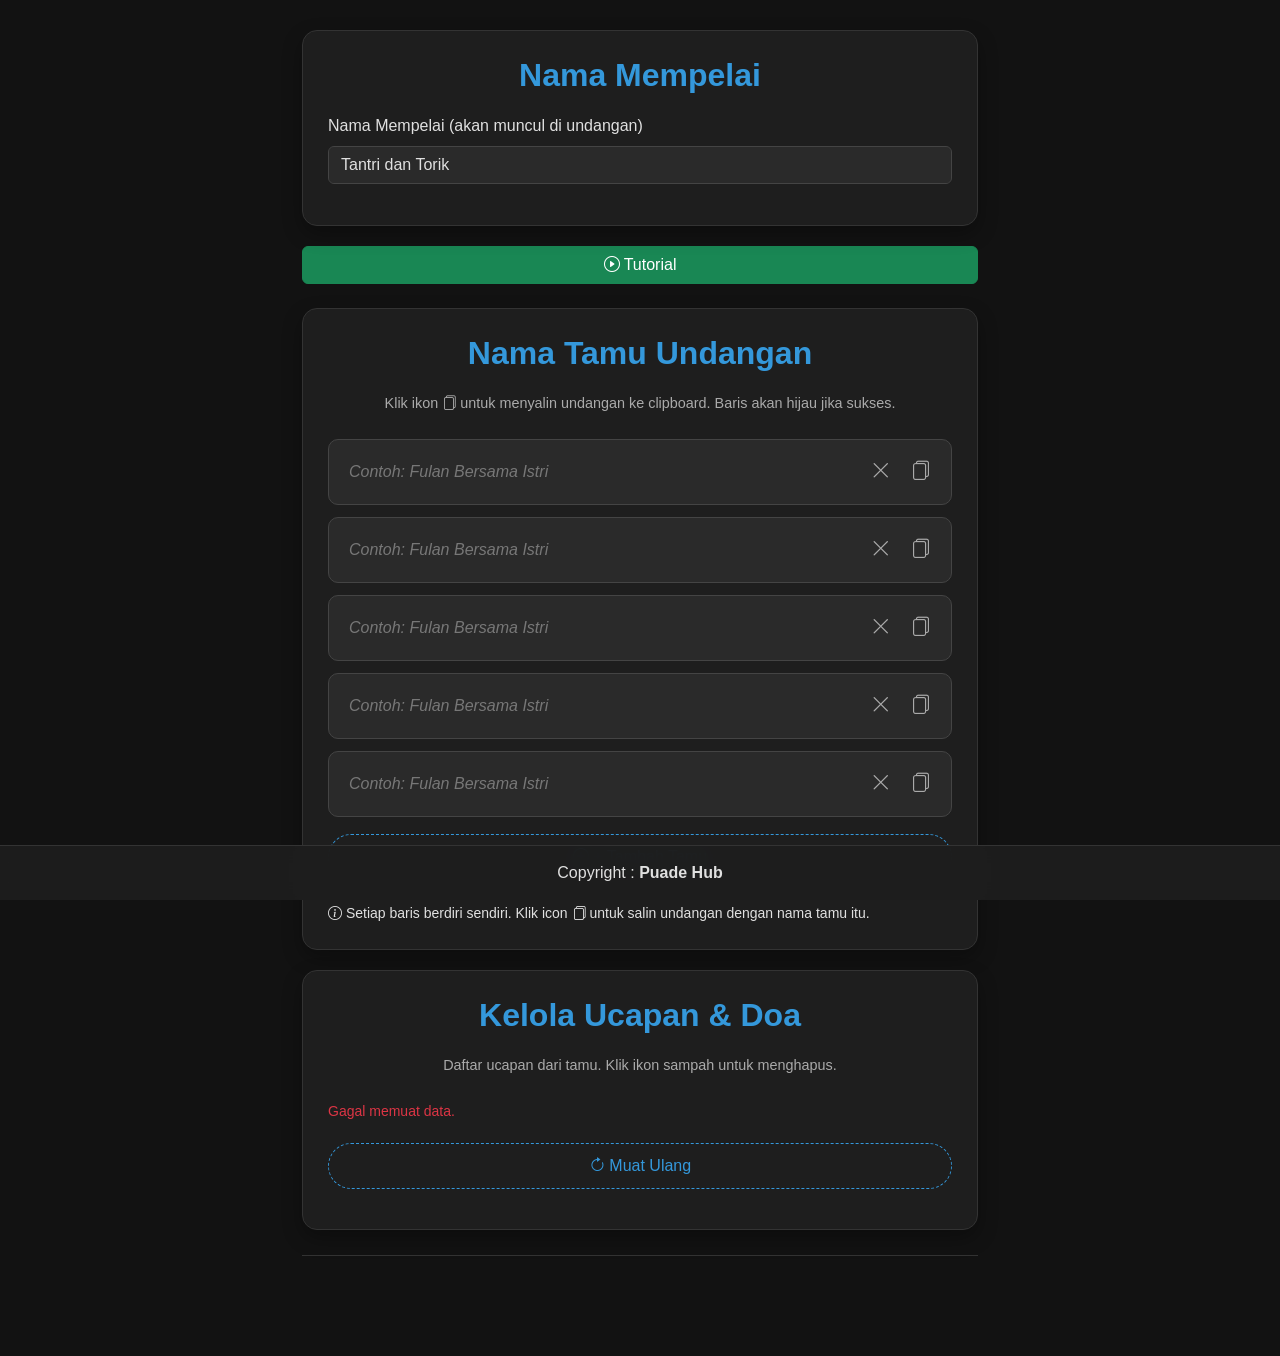
==== formtamu.html @ a3a734b7 "Add files via upload" ====
<!DOCTYPE html>
<html lang="id">
<head>
    <meta charset="UTF-8">
    <meta name="viewport" content="width=device-width, initial-scale=1.0">
    <title>Form Undangan Multi Tamu + Copy</title>
    <!-- Bootstrap 5 CSS -->
    <link href="https://cdn.jsdelivr.net/npm/bootstrap@5.3.0-alpha1/dist/css/bootstrap.min.css" rel="stylesheet">
    <!-- Bootstrap Icons -->
    <link href="https://cdn.jsdelivr.net/npm/bootstrap-icons/font/bootstrap-icons.css" rel="stylesheet">
    <style>
        :root {
            --dark-bg: #121212;
            --card-bg: #1e1e1e;
            --card-border: #333;
            --primary-color: #3498db;
            --secondary-color: #2ecc71;
            --text-color: #e0e0e0;
            --text-muted: #aaa;
            --input-bg: #2a2a2a;
            --input-border: #444;
            --success-bg: #1e4a2a; /* latar hijau gelap untuk feedback */
        }
        
        body {
            margin-top: 30px;
            margin-bottom: 100px;
            background-color: var(--dark-bg);
            color: var(--text-color);
            font-family: 'Segoe UI', Tahoma, Geneva, Verdana, sans-serif;
        }
        
        .container {
            max-width: 700px;
        }
        
        .card {
            background-color: var(--card-bg);
            border: 1px solid var(--card-border);
            border-radius: 15px;
            box-shadow: 0 8px 20px rgba(0, 0, 0, 0.3);
            padding: 25px;
            margin-bottom: 20px;
        }
        
        .card-title {
            color: var(--primary-color);
            font-weight: 600;
            margin-bottom: 20px;
            text-align: center;
        }
        
        .subtitle {
            color: var(--text-muted);
            text-align: center;
            font-size: 0.9rem;
            margin-bottom: 25px;
        }
        
        /* Input group styling */
        .guest-row {
            background-color: var(--input-bg);
            border-radius: 10px;
            padding: 12px 15px;
            margin-bottom: 12px;
            border: 1px solid var(--input-border);
            transition: background-color 0.3s ease, border-color 0.3s ease;
            display: flex;
            align-items: center;
            gap: 8px;
        }
        
        .guest-row.success {
            background-color: var(--success-bg);
            border-color: var(--secondary-color);
        }
        
        .guest-input {
            flex: 1;
            background-color: transparent;
            border: none;
            color: var(--text-color);
            padding: 8px 5px;
            outline: none;
            font-size: 1rem;
        }
        
        .guest-input::placeholder {
            color: #777;
            font-style: italic;
        }
        
        .action-btn {
            background: transparent;
            border: none;
            color: var(--text-muted);
            font-size: 1.2rem;
            width: 32px;
            height: 32px;
            display: inline-flex;
            align-items: center;
            justify-content: center;
            border-radius: 6px;
            transition: all 0.2s;
            cursor: pointer;
        }
        
        .action-btn:hover {
            background-color: rgba(255,255,255,0.1);
            color: white;
        }
        
        .action-btn.clear:hover {
            color: #e74c3c;
        }
        
        .action-btn.copy:hover {
            color: var(--secondary-color);
        }
        
        .btn-add {
            background-color: transparent;
            border: 1px dashed var(--primary-color);
            color: var(--primary-color);
            padding: 10px;
            border-radius: 50px;
            width: 100%;
            font-weight: 500;
            margin-top: 5px;
            margin-bottom: 15px;
            transition: 0.2s;
        }
        
        .btn-add:hover {
            background-color: rgba(52,152,219,0.1);
            border-style: solid;
        }
        
        .form-label {
            color: var(--text-color);
            font-weight: 500;
        }
        
        #inputPriaWanita {
            background-color: var(--input-bg);
            border: 1px solid var(--input-border);
            color: var(--text-color);
        }
        
        .footer {
            position: fixed;
            bottom: 0;
            left: 0;
            width: 100%;
            background-color: rgba(30, 30, 30, 0.95);
            border-top: 1px solid var(--card-border);
            padding: 15px 0;
            z-index: 1000;
            backdrop-filter: blur(10px);
        }
        
        .footer-content {
            display: flex;
            align-items: center;
            justify-content: center;
            gap: 15px;
        }
        
        /* popup tutorial (copy style dari sebelumnya) */
        .popup-form {
            display: none;
            position: fixed;
            top: 0;
            left: 0;
            right: 0;
            bottom: 0;
            background-color: rgba(0, 0, 0, 0.8);
            z-index: 9999;
        }
        
        .popup-content {
            position: absolute;
            top: 50%;
            left: 50%;
            transform: translate(-50%, -50%);
            background-color: var(--card-bg);
            padding: 25px;
            border-radius: 15px;
            width: 90%;
            max-width: 500px;
            border: 1px solid var(--card-border);
            box-shadow: 0 10px 30px rgba(0, 0, 0, 0.5);
        }
        
        .popup-content h5 {
            color: var(--primary-color);
            margin-bottom: 20px;
            text-align: center;
        }
        
        .video-container {
            position: relative;
            padding-bottom: 56.25%;
            height: 0;
            overflow: hidden;
            border-radius: 10px;
            margin-bottom: 20px;
        }
        
        .video-container iframe {
            position: absolute;
            top: 0;
            left: 0;
            width: 100%;
            height: 100%;
            border: none;
        }
        
        .divider {
            border-top: 1px solid var(--card-border);
            margin: 25px 0;
        }
        
        /* Hilangkan output area karena tidak perlu ditampilkan */
        #outputArea {
            display: none;
        }

        .ucapan-admin-row {
            background-color: var(--input-bg);
            border-radius: 10px;
            padding: 10px 14px;
            margin-bottom: 10px;
            border: 1px solid var(--input-border);
            display: flex;
            align-items: flex-start;
            justify-content: space-between;
            gap: 10px;
        }
        .ucapan-admin-row .info { flex: 1; }
        .ucapan-admin-row .info b { color: var(--secondary-color); }
        .ucapan-admin-row .info small { color: var(--text-muted); display: block; margin-bottom: 4px; }
        .ucapan-admin-row .info p { margin: 4px 0 0; color: var(--text-color); font-size: 0.9rem; }
    </style>
</head>
<body>
 
<div class="container">
    <!-- Nama Mempelai -->
    <div class="card">
        <h2 class="card-title">Nama Mempelai</h2>
        <div class="mb-3">
            <label for="inputPriaWanita" class="form-label">Nama Mempelai (akan muncul di undangan)</label>
            <input type="text" class="form-control" id="inputPriaWanita" value="Tantri dan Torik" disabled>
        </div>
    </div>

        <!-- Tombol tutorial (tetap ada) -->
        <div class="d-flex gap-2 mb-4">
            <button id="tutorialButton" class="btn btn-success w-100">
                <i class="bi bi-play-circle"></i> Tutorial
            </button>
        </div>
    
    <!-- Area Input Tamu Undangan dengan Multi Baris -->
    <div class="card">
        <h2 class="card-title">Nama Tamu Undangan</h2>
        <p class="subtitle">Klik ikon <i class="bi bi-files"></i> untuk menyalin undangan ke clipboard. Baris akan hijau jika sukses.</p>
        
        <!-- Container untuk semua baris input tamu -->
        <div id="guestsContainer"></div>
        
        <!-- Tombol tambah tamu -->
        <button id="addGuestBtn" class="btn-add">
            <i class="bi bi-plus-circle"></i> + Tambah Tamu
        </button>
        
        <!-- Catatan: Tidak ada tombol "Buat Undangan" global karena setiap baris punya tombol copy masing-masing -->
        <div class="text-muted small mt-2" >
            <a style="color: #e0e0e0;"><i class="bi bi-info-circle"></i> Setiap baris berdiri sendiri. Klik icon <i class="bi bi-files"></i> untuk salin undangan dengan nama tamu itu.</a>
        </div>
    </div>

    <div class="card">
        <h2 class="card-title">Kelola Ucapan &amp; Doa</h2>
        <p class="subtitle">Daftar ucapan dari tamu. Klik ikon sampah untuk menghapus.</p>
        <div id="ucapanAdminList"></div>
        <button id="refreshUcapanBtn" class="btn-add">
            <i class="bi bi-arrow-clockwise"></i> Muat Ulang
        </button>
    </div>
    
    <div class="divider"></div>
    

</div>

<!-- Popup Tutorial -->
<div id="popupTutorial" class="popup-form">
    <div class="popup-content">
        <h5>Cara Menggunakan Form Undangan</h5>
        <div class="video-container">
            <iframe src="https://www.youtube.com/embed/1BvXNlsPwFc" 
                    title="Tutorial" 
                    frameborder="0" 
                    allow="accelerometer; autoplay; clipboard-write; encrypted-media; gyroscope; picture-in-picture" 
                    allowfullscreen>
            </iframe>
        </div>
        <p class="text-center" style="color: var(--text-muted); font-size: 0.9rem;">
            Tonton video di atas untuk panduan lengkap.
        </p>
        <button id="closeTutorial" class="btn btn-secondary w-100">Tutup</button>
    </div>
</div>

<!-- Footer -->
<div class="footer">
    <div class="container">
        <div class="footer-content">
            <span>Copyright : <b>Puade Hub</b></span>
        </div>
    </div>
</div>

<script>
    (function() {
        // Elemen-elemen utama
        const guestsContainer = document.getElementById('guestsContainer');
        const addGuestBtn = document.getElementById('addGuestBtn');
        const namaMempelaiInput = document.getElementById('inputPriaWanita');
        
        // State: jumlah baris awal = 5
        let guestCount = 0;
        
        // Fungsi untuk membuat format nama (kapital tiap kata dan gabung dengan '+')
        function formatNamaForURL(nama) {
            if (!nama.trim()) return '';
            return nama
                .trim()
                .split(/\s+/)  // pisah berdasarkan spasi
                .map(kata => kata.charAt(0).toUpperCase() + kata.slice(1).toLowerCase())
                .join('+');
        }
        
        // Fungsi untuk menghasilkan teks undangan berdasarkan nama tamu dan nama mempelai
        function generateUndanganText(namaTamu, namaMempelai) {
            const formattedNama = formatNamaForURL(namaTamu) || 'Tamu+Undangan'; // fallback jika kosong
            
            return `Bismillahirrahmanirrahim

Dengan memohon rahmat dan ridho Allah Subhanahu Wa Ta'ala,  
kami bermaksud mengundang Bapak/Ibu/Saudara/i  
untuk menghadiri **Resepsi Pernikahan**.

Berikut link undangan kami, untuk info lengkap acara dapat dikunjungi di:

https://puade.github.io/tantri-torik/?kepada=${formattedNama}

Merupakan suatu kehormatan dan kebahagiaan bagi kami  
apabila Bapak/Ibu/Saudara/i berkenan hadir  
serta memberikan Doa dan Restunya kepada kami.

Atas kehadiran dan doanya kami ucapkan terima kasih.

Wassalamualaikum Warahmatullahi Wabarakatuh

Hormat kami,
${namaMempelai}`;
        }
        
        // Fungsi untuk menyalin teks ke clipboard
        function copyTextToClipboard(text, rowElement) {
            if (!text) return false;
            
            // Buat textarea sementara
            const textArea = document.createElement('textarea');
            textArea.value = text;
            document.body.appendChild(textArea);
            textArea.select();
            
            try {
                const successful = document.execCommand('copy');
                if (successful) {
                    // Feedback: tambah class success ke row, lalu hilangkan setelah 1.5 detik?
                    rowElement.classList.add('success');
                    // Hapus class setelah 1 detik agar user lihat hijau, lalu kembali normal
                    setTimeout(() => {
                        rowElement.classList.remove('success');
                    }, 1000);
                }
                document.body.removeChild(textArea);
                return successful;
            } catch (err) {
                document.body.removeChild(textArea);
                return false;
            }
        }
        
        // Fungsi untuk membuat satu baris input tamu (dengan tombol X dan Copy)
        function createGuestRow(initialValue = '') {
            const rowId = 'guest_' + Date.now() + '_' + Math.random().toString(36).substr(2, 8);
            
            // Elemen utama row
            const rowDiv = document.createElement('div');
            rowDiv.className = 'guest-row';
            rowDiv.dataset.rowId = rowId;
            
            // Input field
            const inputField = document.createElement('input');
            inputField.type = 'text';
            inputField.className = 'guest-input';
            inputField.placeholder = 'Contoh: Fulan Bersama Istri';
            inputField.value = initialValue;
            
            // Tombol Clear (X)
            const clearBtn = document.createElement('button');
            clearBtn.className = 'action-btn clear';
            clearBtn.innerHTML = '<i class="bi bi-x-lg"></i>';
            clearBtn.title = 'Hapus input';
            clearBtn.addEventListener('click', function(e) {
                e.stopPropagation();
                inputField.value = '';
                inputField.focus();
                // Hapus juga class success jika ada
                rowDiv.classList.remove('success');
            });
            
            // Tombol Copy (📄) - menggunakan ikon bi-files
            const copyBtn = document.createElement('button');
            copyBtn.className = 'action-btn copy';
            copyBtn.innerHTML = '<i class="bi bi-files"></i>';
            copyBtn.title = 'Salin undangan untuk nama ini';
            
            copyBtn.addEventListener('click', function(e) {
                e.stopPropagation();
                const namaTamu = inputField.value.trim();
                const namaMempelai = namaMempelaiInput.value.trim() || 'Anisa dan Arul'; // fallback
                
                if (!namaTamu) {
                    alert('Silakan isi nama tamu terlebih dahulu.');
                    inputField.focus();
                    return;
                }
                
                const undanganText = generateUndanganText(namaTamu, namaMempelai);
                const success = copyTextToClipboard(undanganText, rowDiv);
                
                if (success) {
                    // Feedback tambahan: sudah diatur di copyTextToClipboard lewat class
                    // Tapi kita bisa menampilkan notifikasi kecil jika mau
                } else {
                    alert('Gagal menyalin teks. Coba lagi.');
                }
            });
            
            // Susun elemen
            rowDiv.appendChild(inputField);
            rowDiv.appendChild(clearBtn);
            rowDiv.appendChild(copyBtn);
            
            return rowDiv;
        }
        
        // Fungsi untuk menambahkan baris baru ke container
        function addNewGuestRow(initialValue = '') {
            const newRow = createGuestRow(initialValue);
            guestsContainer.appendChild(newRow);
            guestCount++;
        }
        
        // Inisialisasi: buat 5 baris kosong
        for (let i = 0; i < 5; i++) {
            addNewGuestRow('');
        }
        
        // Event listener untuk tombol "+ Tambah Tamu"
        addGuestBtn.addEventListener('click', function() {
            addNewGuestRow('');
        });
        
        // ===== TUTORIAL POPUP (sama seperti asli) =====
        const popup = document.getElementById('popupTutorial');
        const tutorialBtn = document.getElementById('tutorialButton');
        const closeBtn = document.getElementById('closeTutorial');
        
        tutorialBtn.addEventListener('click', function() {
            popup.style.display = 'block';
        });
        
        closeBtn.addEventListener('click', function() {
            popup.style.display = 'none';
        });
        
        popup.addEventListener('click', function(e) {
            if (e.target === popup) {
                popup.style.display = 'none';
            }
        });
        
        // Opsional: mengisi inputPriaWanita sudah di-set via value, tidak perlu window.onload
        // Tapi jika ingin dipastikan, bisa juga:
        window.addEventListener('load', function() {
            // sudah ada value "Anisa dan Arul" di html
        });

        (function () {
            const UCAPAN_URL = 'https://script.google.com/macros/s/AKfycbzS9JmzUXuXV_N9F-MU9IofdO5KS6hT2NkWVP3U1O3Wev7DwB_1rsdGwmQNXZUyY43t/exec';
            const listEl = document.getElementById('ucapanAdminList');
            const refreshBtn = document.getElementById('refreshUcapanBtn');

            function loadUcapan() {
                listEl.innerHTML = '<p class="text-muted small">Memuat...</p>';
                fetch(UCAPAN_URL)
                    .then(res => res.json())
                    .then(data => {
                        data.sort((a, b) => new Date(b.waktu) - new Date(a.waktu));
                        renderUcapan(data);
                    })
                    .catch(() => {
                        listEl.innerHTML = '<p class="text-danger small">Gagal memuat data.</p>';
                    });
            }

            function renderUcapan(data) {
                if (!data.length) {
                    listEl.innerHTML = '<p class="text-muted small">Belum ada ucapan.</p>';
                    return;
                }
                listEl.innerHTML = '';
                data.forEach(item => {
                    const row = document.createElement('div');
                    row.className = 'ucapan-admin-row';

                    const waktu = new Date(item.waktu);
                    row.innerHTML = `
                        <div class="info">
                            <small>${waktu.toLocaleDateString()} ${waktu.toLocaleTimeString()}</small>
                            <b>${item.nama}</b> (${item.kehadiran})
                            <p>${item.pesan}</p>
                        </div>
                    `;

                    const delBtn = document.createElement('button');
                    delBtn.className = 'action-btn clear';
                    delBtn.innerHTML = '<i class="bi bi-trash"></i>';
                    delBtn.title = 'Hapus ucapan ini';
                    delBtn.disabled = !item.id;

                    delBtn.addEventListener('click', function () {
                        if (!item.id) {
                            alert('Ucapan ini tidak punya ID (data lama), tidak bisa dihapus otomatis.');
                            return;
                        }
                        if (!confirm('Hapus ucapan dari ' + item.nama + '?')) return;

                        fetch(UCAPAN_URL, {
                            method: 'POST',
                            headers: { 'Content-Type': 'application/x-www-form-urlencoded' },
                            body: new URLSearchParams({ action: 'delete', id: item.id })
                        })
                            .then(res => res.json())
                            .then(() => loadUcapan())
                            .catch(() => alert('Gagal menghapus ucapan.'));
                    });

                    row.appendChild(delBtn);
                    listEl.appendChild(row);
                });
            }

            refreshBtn.addEventListener('click', loadUcapan);
            loadUcapan();
        })();
        
    })();
</script>

<!-- Bootstrap JS (optional, untuk beberapa komponen) -->
<script src="https://cdn.jsdelivr.net/npm/bootstrap@5.3.0-alpha1/dist/js/bootstrap.bundle.min.js"></script>

</body>
</html>
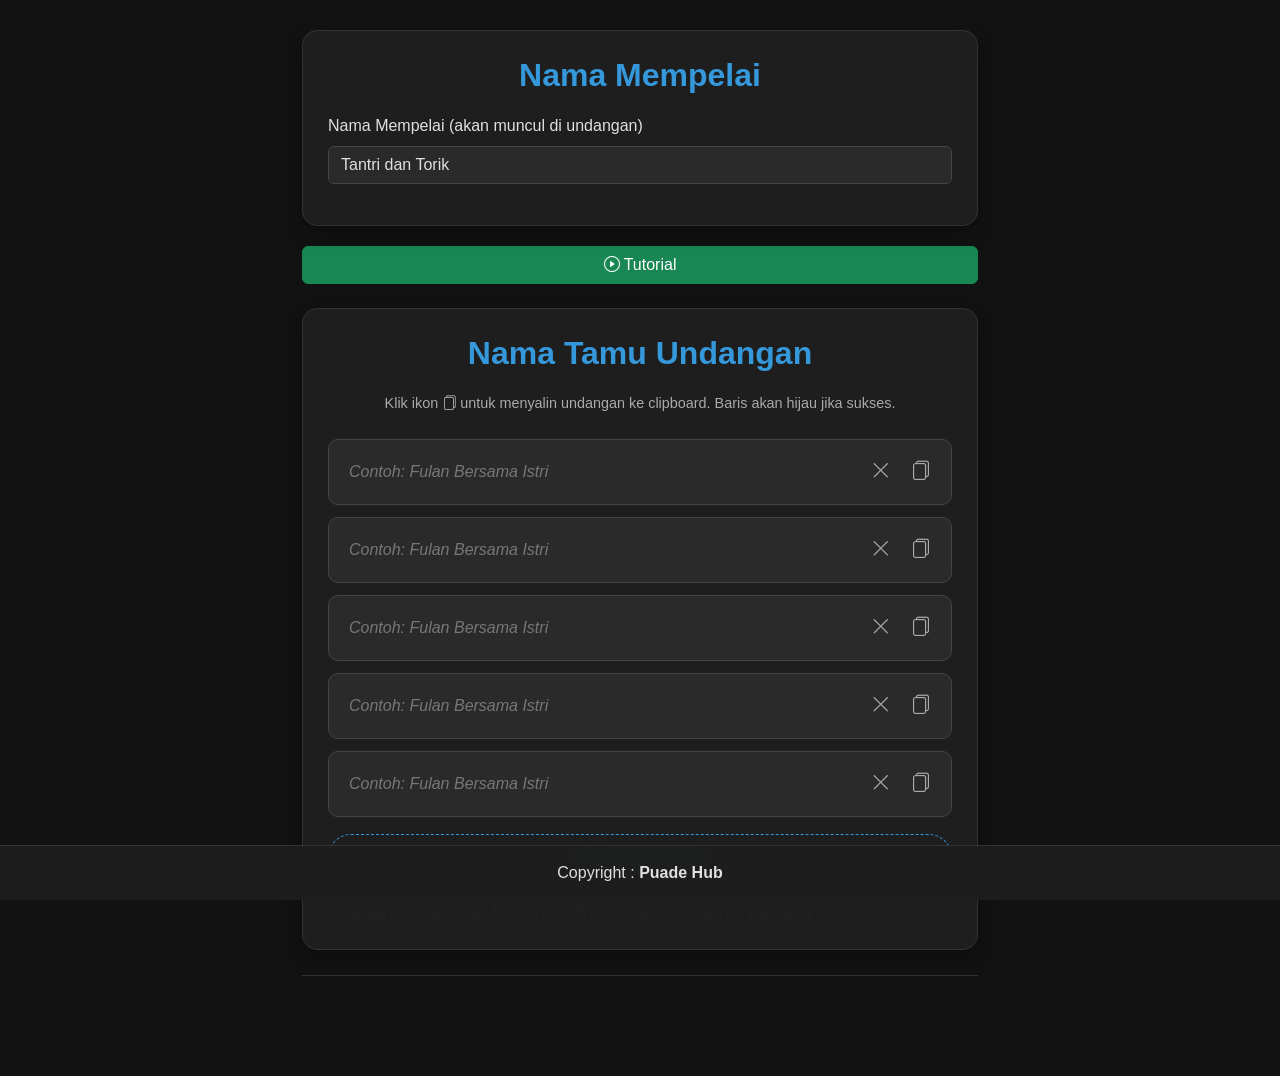
==== commit 5bc5bdd1: "Add files via upload" ====
--- a/formtamu.html
+++ b/formtamu.html
@@ -225,22 +225,6 @@
         #outputArea {
             display: none;
         }
-
-        .ucapan-admin-row {
-            background-color: var(--input-bg);
-            border-radius: 10px;
-            padding: 10px 14px;
-            margin-bottom: 10px;
-            border: 1px solid var(--input-border);
-            display: flex;
-            align-items: flex-start;
-            justify-content: space-between;
-            gap: 10px;
-        }
-        .ucapan-admin-row .info { flex: 1; }
-        .ucapan-admin-row .info b { color: var(--secondary-color); }
-        .ucapan-admin-row .info small { color: var(--text-muted); display: block; margin-bottom: 4px; }
-        .ucapan-admin-row .info p { margin: 4px 0 0; color: var(--text-color); font-size: 0.9rem; }
     </style>
 </head>
 <body>
@@ -276,18 +260,9 @@
         </button>
         
         <!-- Catatan: Tidak ada tombol "Buat Undangan" global karena setiap baris punya tombol copy masing-masing -->
-        <div class="text-muted small mt-2" >
-            <a style="color: #e0e0e0;"><i class="bi bi-info-circle"></i> Setiap baris berdiri sendiri. Klik icon <i class="bi bi-files"></i> untuk salin undangan dengan nama tamu itu.</a>
+        <div class="text-muted small mt-2">
+            <i class="bi bi-info-circle"></i> Setiap baris berdiri sendiri. Klik icon <i class="bi bi-files"></i> untuk salin undangan dengan nama tamu itu.
         </div>
-    </div>
-
-    <div class="card">
-        <h2 class="card-title">Kelola Ucapan &amp; Doa</h2>
-        <p class="subtitle">Daftar ucapan dari tamu. Klik ikon sampah untuk menghapus.</p>
-        <div id="ucapanAdminList"></div>
-        <button id="refreshUcapanBtn" class="btn-add">
-            <i class="bi bi-arrow-clockwise"></i> Muat Ulang
-        </button>
     </div>
     
     <div class="divider"></div>
@@ -503,75 +478,6 @@
         window.addEventListener('load', function() {
             // sudah ada value "Anisa dan Arul" di html
         });
-
-        (function () {
-            const UCAPAN_URL = 'https://script.google.com/macros/s/AKfycbzS9JmzUXuXV_N9F-MU9IofdO5KS6hT2NkWVP3U1O3Wev7DwB_1rsdGwmQNXZUyY43t/exec';
-            const listEl = document.getElementById('ucapanAdminList');
-            const refreshBtn = document.getElementById('refreshUcapanBtn');
-
-            function loadUcapan() {
-                listEl.innerHTML = '<p class="text-muted small">Memuat...</p>';
-                fetch(UCAPAN_URL)
-                    .then(res => res.json())
-                    .then(data => {
-                        data.sort((a, b) => new Date(b.waktu) - new Date(a.waktu));
-                        renderUcapan(data);
-                    })
-                    .catch(() => {
-                        listEl.innerHTML = '<p class="text-danger small">Gagal memuat data.</p>';
-                    });
-            }
-
-            function renderUcapan(data) {
-                if (!data.length) {
-                    listEl.innerHTML = '<p class="text-muted small">Belum ada ucapan.</p>';
-                    return;
-                }
-                listEl.innerHTML = '';
-                data.forEach(item => {
-                    const row = document.createElement('div');
-                    row.className = 'ucapan-admin-row';
-
-                    const waktu = new Date(item.waktu);
-                    row.innerHTML = `
-                        <div class="info">
-                            <small>${waktu.toLocaleDateString()} ${waktu.toLocaleTimeString()}</small>
-                            <b>${item.nama}</b> (${item.kehadiran})
-                            <p>${item.pesan}</p>
-                        </div>
-                    `;
-
-                    const delBtn = document.createElement('button');
-                    delBtn.className = 'action-btn clear';
-                    delBtn.innerHTML = '<i class="bi bi-trash"></i>';
-                    delBtn.title = 'Hapus ucapan ini';
-                    delBtn.disabled = !item.id;
-
-                    delBtn.addEventListener('click', function () {
-                        if (!item.id) {
-                            alert('Ucapan ini tidak punya ID (data lama), tidak bisa dihapus otomatis.');
-                            return;
-                        }
-                        if (!confirm('Hapus ucapan dari ' + item.nama + '?')) return;
-
-                        fetch(UCAPAN_URL, {
-                            method: 'POST',
-                            headers: { 'Content-Type': 'application/x-www-form-urlencoded' },
-                            body: new URLSearchParams({ action: 'delete', id: item.id })
-                        })
-                            .then(res => res.json())
-                            .then(() => loadUcapan())
-                            .catch(() => alert('Gagal menghapus ucapan.'));
-                    });
-
-                    row.appendChild(delBtn);
-                    listEl.appendChild(row);
-                });
-            }
-
-            refreshBtn.addEventListener('click', loadUcapan);
-            loadUcapan();
-        })();
         
     })();
 </script>
